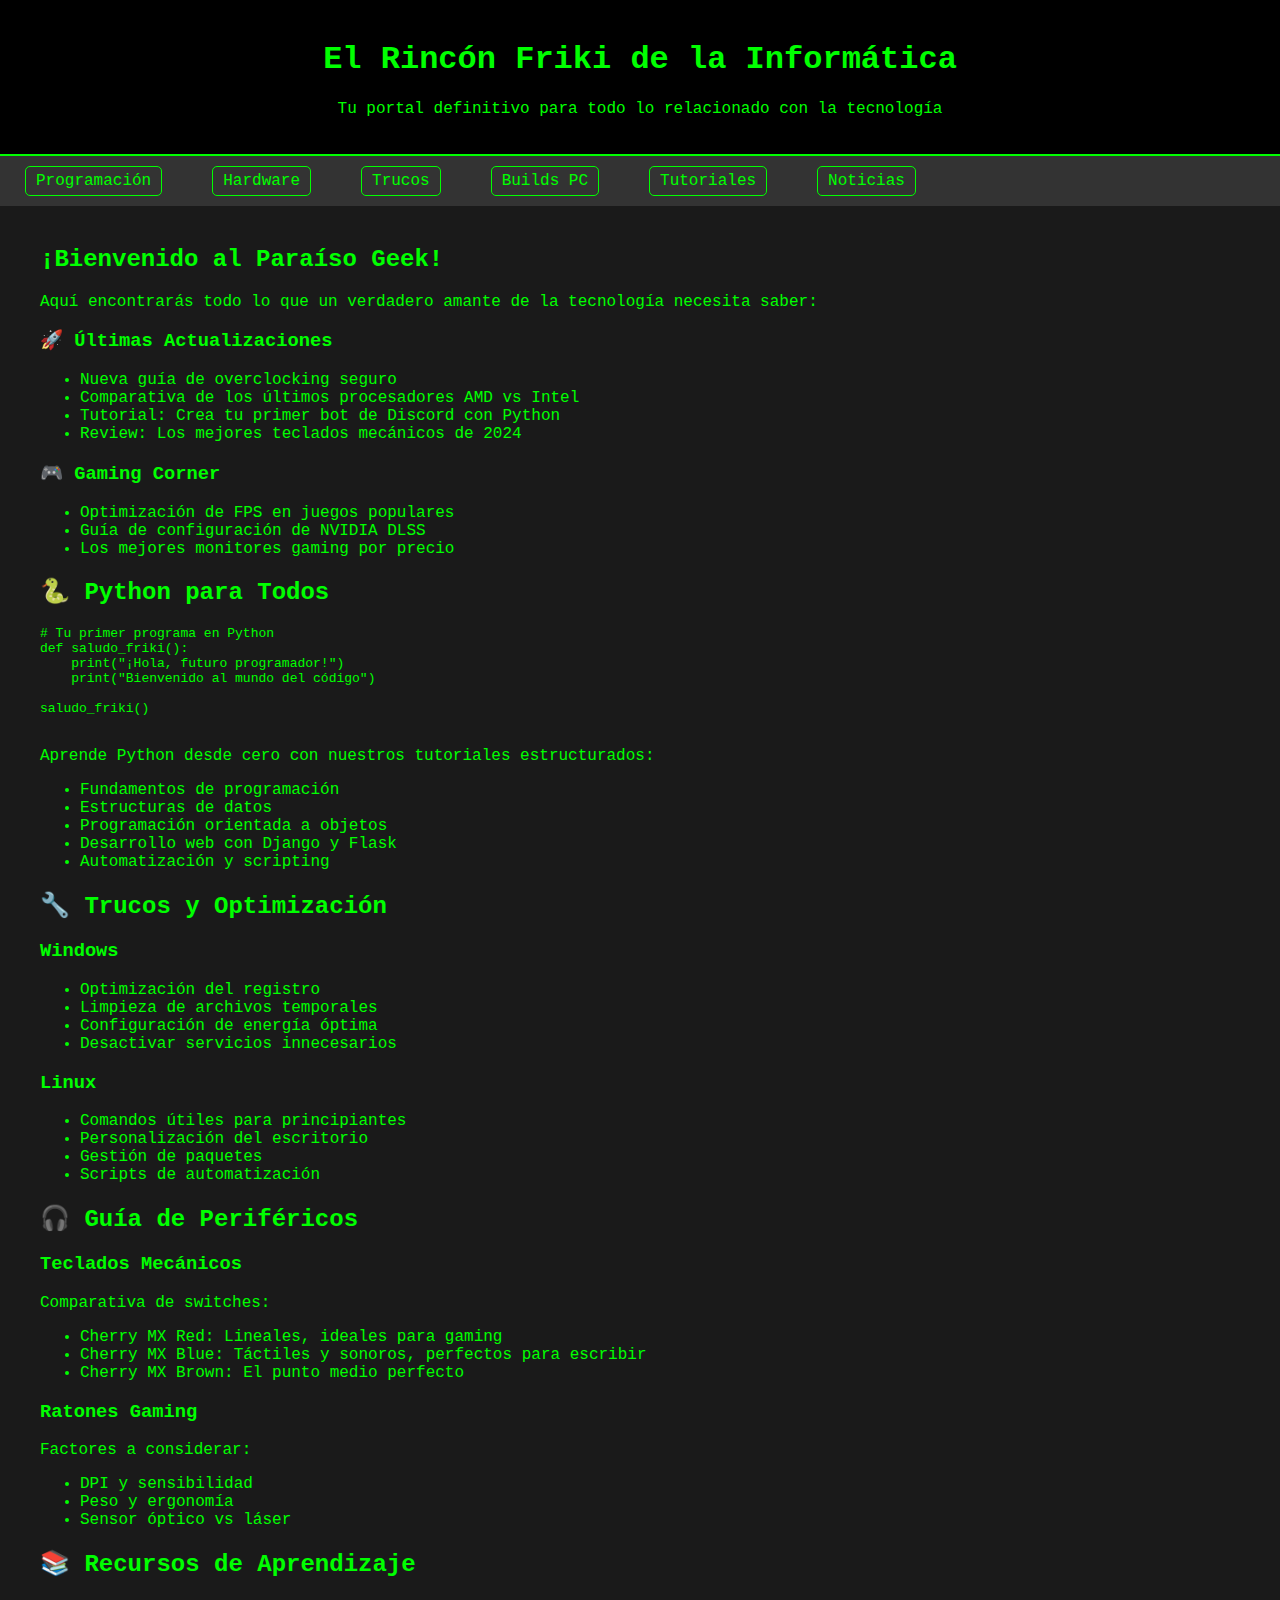
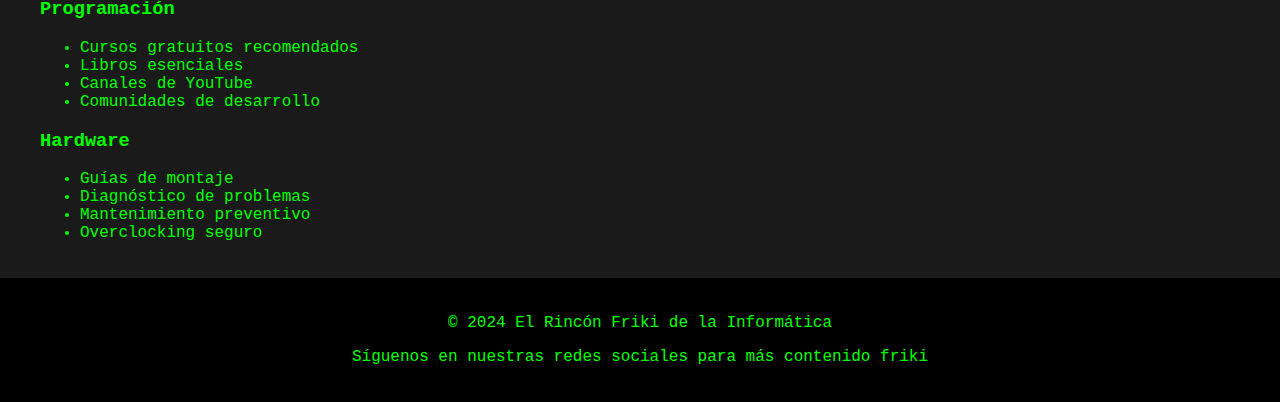
==== index.html @ 03c1c697 "index.html" ====
<!DOCTYPE html>
<html lang="es">
<head>
    <meta charset="UTF-8">
<meta name='viewport' content='user-scalable=no, width=device-width, initial-scale=1'>
    <link rel="stylesheet" href="style.css" type="text/css">
    <title>El Rincón Friki de la Informática</title>
</head>
<body>
    <div class="header">
        <h1>El Rincón Friki de la Informática</h1>
        <p>Tu portal definitivo para todo lo relacionado con la tecnología</p>
    </div>
      <nav class="nav">
        <button class="menu-icon" id="menu-icon">&#9776;</button> <!-- Icono de hamburguesa -->
        <div class="nav-links" id="nav-links">
          <a href="programacion.html">Programación</a>
        <a href="#hardware">Hardware</a>
        <a href="#trucos">Trucos</a>
        <a href="PCBuilds.html">Builds PC</a>
        <a href="#tutoriales">Tutoriales</a>
        <a href="#noticias">Noticias</a>
        </div>
    </nav>
    <div class="content">
        <div class="card">
            <h2>¡Bienvenido al Paraíso Geek!</h2>
            <p>Aquí encontrarás todo lo que un verdadero amante de la tecnología necesita saber:</p>
            <div class="grid-container">
                <div>
                    <h3>🚀 Últimas Actualizaciones</h3>
                    <ul>
                        <li>Nueva guía de overclocking seguro</li>
                        <li>Comparativa de los últimos procesadores AMD vs Intel</li>
                        <li>Tutorial: Crea tu primer bot de Discord con Python</li>
                        <li>Review: Los mejores teclados mecánicos de 2024</li>
                    </ul>
                </div>
                <div>
                    <h3>🎮 Gaming Corner</h3>
                    <ul>
                        <li>Optimización de FPS en juegos populares</li>
                        <li>Guía de configuración de NVIDIA DLSS</li>
                        <li>Los mejores monitores gaming por precio</li>
                    </ul>
                </div>
            </div>
        </div>

        <div class="card">
            <h2>🐍 Python para Todos</h2>
            <div class="code-block">
                <pre>
# Tu primer programa en Python
def saludo_friki():
    print("¡Hola, futuro programador!")
    print("Bienvenido al mundo del código")

saludo_friki()
                </pre>
            </div>
            <p>Aprende Python desde cero con nuestros tutoriales estructurados:</p>
            <ul>
                <li>Fundamentos de programación</li>
                <li>Estructuras de datos</li>
                <li>Programación orientada a objetos</li>
                <li>Desarrollo web con Django y Flask</li>
                <li>Automatización y scripting</li>
            </ul>
        </div>

        <div class="card">
            <h2>🔧 Trucos y Optimización</h2>
            <div class="grid-container">
                <div>
                    <h3>Windows</h3>
                    <ul>
                        <li>Optimización del registro</li>
                        <li>Limpieza de archivos temporales</li>
                        <li>Configuración de energía óptima</li>
                        <li>Desactivar servicios innecesarios</li>
                    </ul>
                </div>
                <div>
                    <h3>Linux</h3>
                    <ul>
                        <li>Comandos útiles para principiantes</li>
                        <li>Personalización del escritorio</li>
                        <li>Gestión de paquetes</li>
                        <li>Scripts de automatización</li>
                    </ul>
                </div>
            </div>
        </div>

        <div class="card">
            <h2>🎧 Guía de Periféricos</h2>
            <h3>Teclados Mecánicos</h3>
            <p>Comparativa de switches:</p>
            <ul>
                <li>Cherry MX Red: Lineales, ideales para gaming</li>
                <li>Cherry MX Blue: Táctiles y sonoros, perfectos para escribir</li>
                <li>Cherry MX Brown: El punto medio perfecto</li>
            </ul>
            <h3>Ratones Gaming</h3>
            <p>Factores a considerar:</p>
            <ul>
                <li>DPI y sensibilidad</li>
                <li>Peso y ergonomía</li>
                <li>Sensor óptico vs láser</li>
            </ul>
        </div>

        <div class="card">
            <h2>📚 Recursos de Aprendizaje</h2>
            <div class="grid-container">
                <div>
                    <h3>Programación</h3>
                    <ul>
                        <li>Cursos gratuitos recomendados</li>
                        <li>Libros esenciales</li>
                        <li>Canales de YouTube</li>
                        <li>Comunidades de desarrollo</li>
                    </ul>
                </div>
                <div>
                    <h3>Hardware</h3>
                    <ul>
                        <li>Guías de montaje</li>
                        <li>Diagnóstico de problemas</li>
                        <li>Mantenimiento preventivo</li>
                        <li>Overclocking seguro</li>
                    </ul>
                </div>
            </div>
        </div>
    </div>

    <footer style="text-align: center; padding: 20px; background-color: #000;">
        <p>© 2024 El Rincón Friki de la Informática</p>
        <p>Síguenos en nuestras redes sociales para más contenido friki</p>
    </footer>
     <script src="scripts.js"></script> 
</body>
</html>
---- style.css ----
/* General */
body {
    background-color: #1a1a1a;
    color: #00ff00;
    font-family: 'Courier New', monospace;
    margin: 0;
    padding: 0;
}

.header {
    background-color: #000;
    padding: 20px;
    text-align: center;
    border-bottom: 2px solid #00ff00;
}

.nav {
    background-color: #333;
    padding: 10px;
    text-align: center;
    position: sticky;
    top: 0;
    z-index: 100;
    display: flex;
    justify-content: space-between;
    align-items: center;
}

.nav .menu-toggle {
    display: none; /* Ocultar el checkbox */
}

.nav .menu-icon {
    font-size: 30px;
    color: #00ff00;
    background: none;
    border: none;
    cursor: pointer;
    display: none; /* Ocultar el icono en pantallas grandes */
}

.nav-links {
    display: flex;
    gap: 20px;
}

.nav a {
    color: #00ff00;
    text-decoration: none;
    margin: 0 15px;
    padding: 5px 10px;
    border: 1px solid #00ff00;
    border-radius: 5px;
    display: inline-block;
}

.nav a:hover {
    background-color: #00ff00;
    color: #000;
}

.content {
    padding: 20px;
    max-width: 1200px;
    margin: 0 auto;
}

/* Media Queries para Responsividad */

/* Para pantallas más pequeñas (menores a 768px) */
@media (max-width: 768px) {
    .menu-icon {
        display: block; /* Mostrar el icono de hamburguesa en pantallas pequeñas */
    }

    .nav-links {
        display: none; /* Ocultar los enlaces por defecto */
        flex-direction: column; /* Apilar los enlaces verticalmente */
        width: 100%;
        text-align: left; /* Alinear los enlaces a la izquierda */
        background-color: #333;
        position: absolute;
        top: 60px; /* Colocar debajo del botón */
        left: 0;
        padding: 10px 0;
    }

    .nav .menu-toggle:checked + .menu-icon + .nav-links {
        display: flex; /* Mostrar los enlaces cuando el checkbox está marcado */
    }

    .nav a {
        margin: 10px 0; /* Añadir espacio entre los enlaces */
        width: 100%; /* Hacer que los enlaces ocupen todo el ancho */
        text-align:center;
    }
}
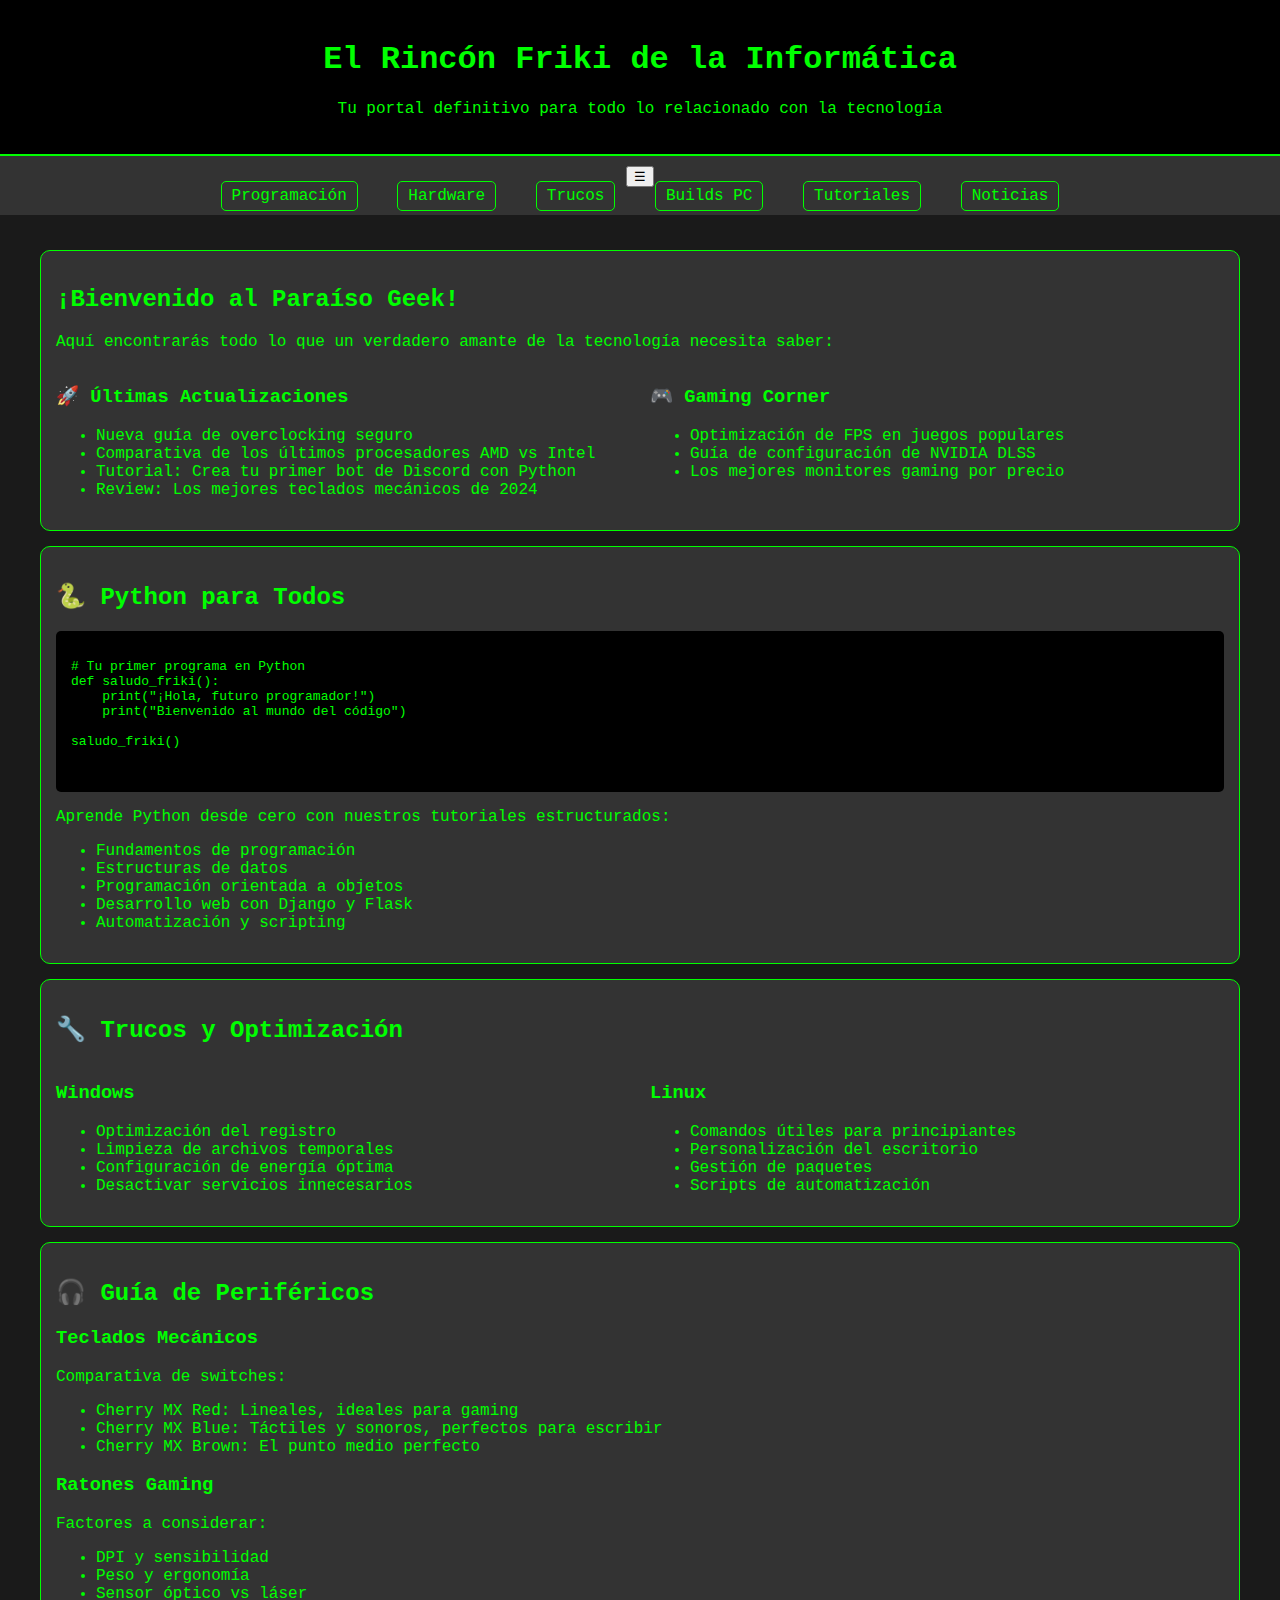
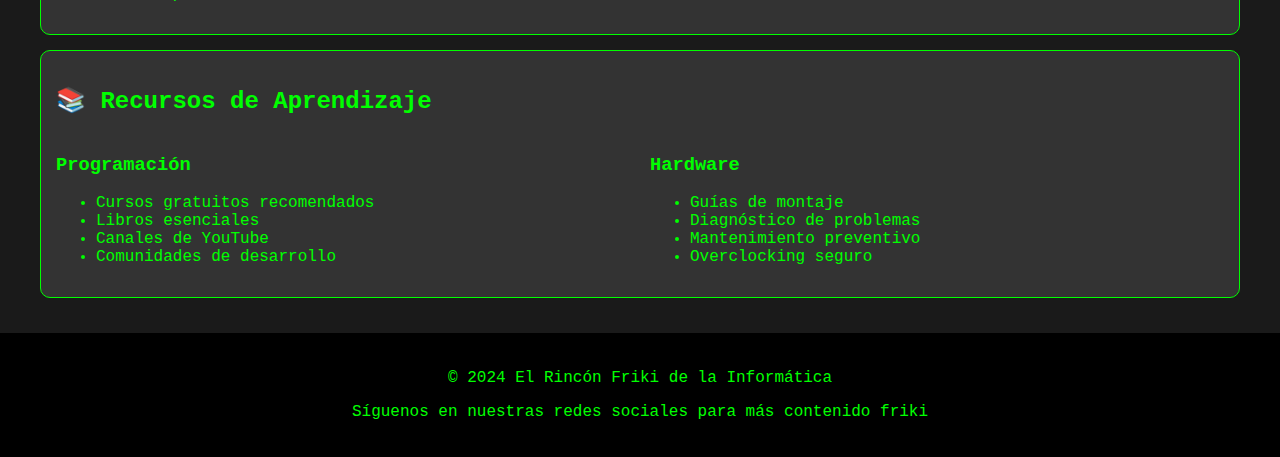
==== commit c90def58: "index.html" ====
--- a/index.html
+++ b/index.html
@@ -14,12 +14,12 @@
       <nav class="nav">
         <button class="menu-icon" id="menu-icon">&#9776;</button> <!-- Icono de hamburguesa -->
         <div class="nav-links" id="nav-links">
-          <a href="programacion.html">Programación</a>
-        <a href="#hardware">Hardware</a>
-        <a href="#trucos">Trucos</a>
-        <a href="PCBuilds.html">Builds PC</a>
-        <a href="#tutoriales">Tutoriales</a>
-        <a href="#noticias">Noticias</a>
+            <a href="programacion.html">Programación</a>
+            <a href="#hardware">Hardware</a>
+            <a href="#trucos">Trucos</a>
+            <a href="PCBuilds.html">Builds PC</a>
+            <a href="#tutoriales">Tutoriales</a>
+            <a href="#noticias">Noticias</a>
         </div>
     </nav>
     <div class="content">
--- a/style.css
+++ b/style.css
@@ -1,97 +1,71 @@
-/* General */
 body {
-    background-color: #1a1a1a;
-    color: #00ff00;
-    font-family: 'Courier New', monospace;
-    margin: 0;
-    padding: 0;
-}
+            background-color: #1a1a1a;
+            color: #00ff00;
+            font-family: 'Courier New', monospace;
+            margin: 0;
+            padding: 0;
+        }
+        
+        .header {
+            background-color: #000;
+            padding: 20px;
+            text-align: center;
+            border-bottom: 2px solid #00ff00;
+        }
+        
+        .nav {
+            background-color: #333;
+            padding: 10px;
+            text-align: center;
+            position: sticky;
+            top: 0;
+            z-index: 100;
+        }
+        
+        .nav a {
+            color: #00ff00;
+            text-decoration: none;
+            margin: 0 15px;
+            padding: 5px 10px;
+            border: 1px solid #00ff00;
+            border-radius: 5px;
+        }
+        
+        .nav a:hover {
+            background-color: #00ff00;
+            color: #000;
+        }
+        
+        .content {
+            padding: 20px;
+            max-width: 1200px;
+            margin: 0 auto;
+        }
+        
+        .card {
+            background-color: #333;
+            border: 1px solid #00ff00;
+            border-radius: 10px;
+            padding: 15px;
+            margin: 15px 0;
+        }
 
-.header {
-    background-color: #000;
-    padding: 20px;
-    text-align: center;
-    border-bottom: 2px solid #00ff00;
-}
+        .grid-container {
+            display: grid;
+            grid-template-columns: repeat(2, 1fr);
+            gap: 20px;
+        }
 
-.nav {
-    background-color: #333;
-    padding: 10px;
-    text-align: center;
-    position: sticky;
-    top: 0;
-    z-index: 100;
-    display: flex;
-    justify-content: space-between;
-    align-items: center;
-}
+        .code-block {
+            background-color: #000;
+            padding: 15px;
+            border-radius: 5px;
+            overflow-x: auto;
+        }
 
-.nav .menu-toggle {
-    display: none; /* Ocultar el checkbox */
-}
-
-.nav .menu-icon {
-    font-size: 30px;
-    color: #00ff00;
-    background: none;
-    border: none;
-    cursor: pointer;
-    display: none; /* Ocultar el icono en pantallas grandes */
-}
-
-.nav-links {
-    display: flex;
-    gap: 20px;
-}
-
-.nav a {
-    color: #00ff00;
-    text-decoration: none;
-    margin: 0 15px;
-    padding: 5px 10px;
-    border: 1px solid #00ff00;
-    border-radius: 5px;
-    display: inline-block;
-}
-
-.nav a:hover {
-    background-color: #00ff00;
-    color: #000;
-}
-
-.content {
-    padding: 20px;
-    max-width: 1200px;
-    margin: 0 auto;
-}
-
-/* Media Queries para Responsividad */
-
-/* Para pantallas más pequeñas (menores a 768px) */
-@media (max-width: 768px) {
-    .menu-icon {
-        display: block; /* Mostrar el icono de hamburguesa en pantallas pequeñas */
-    }
-
-    .nav-links {
-        display: none; /* Ocultar los enlaces por defecto */
-        flex-direction: column; /* Apilar los enlaces verticalmente */
-        width: 100%;
-        text-align: left; /* Alinear los enlaces a la izquierda */
-        background-color: #333;
-        position: absolute;
-        top: 60px; /* Colocar debajo del botón */
-        left: 0;
-        padding: 10px 0;
-    }
-
-    .nav .menu-toggle:checked + .menu-icon + .nav-links {
-        display: flex; /* Mostrar los enlaces cuando el checkbox está marcado */
-    }
-
-    .nav a {
-        margin: 10px 0; /* Añadir espacio entre los enlaces */
-        width: 100%; /* Hacer que los enlaces ocupen todo el ancho */
-        text-align:center;
-    }
-}
+        .featured-image {
+            max-width: 100%;
+            height: auto;
+            border: 2px solid #00ff00;
+            border-radius: 5px;
+        }
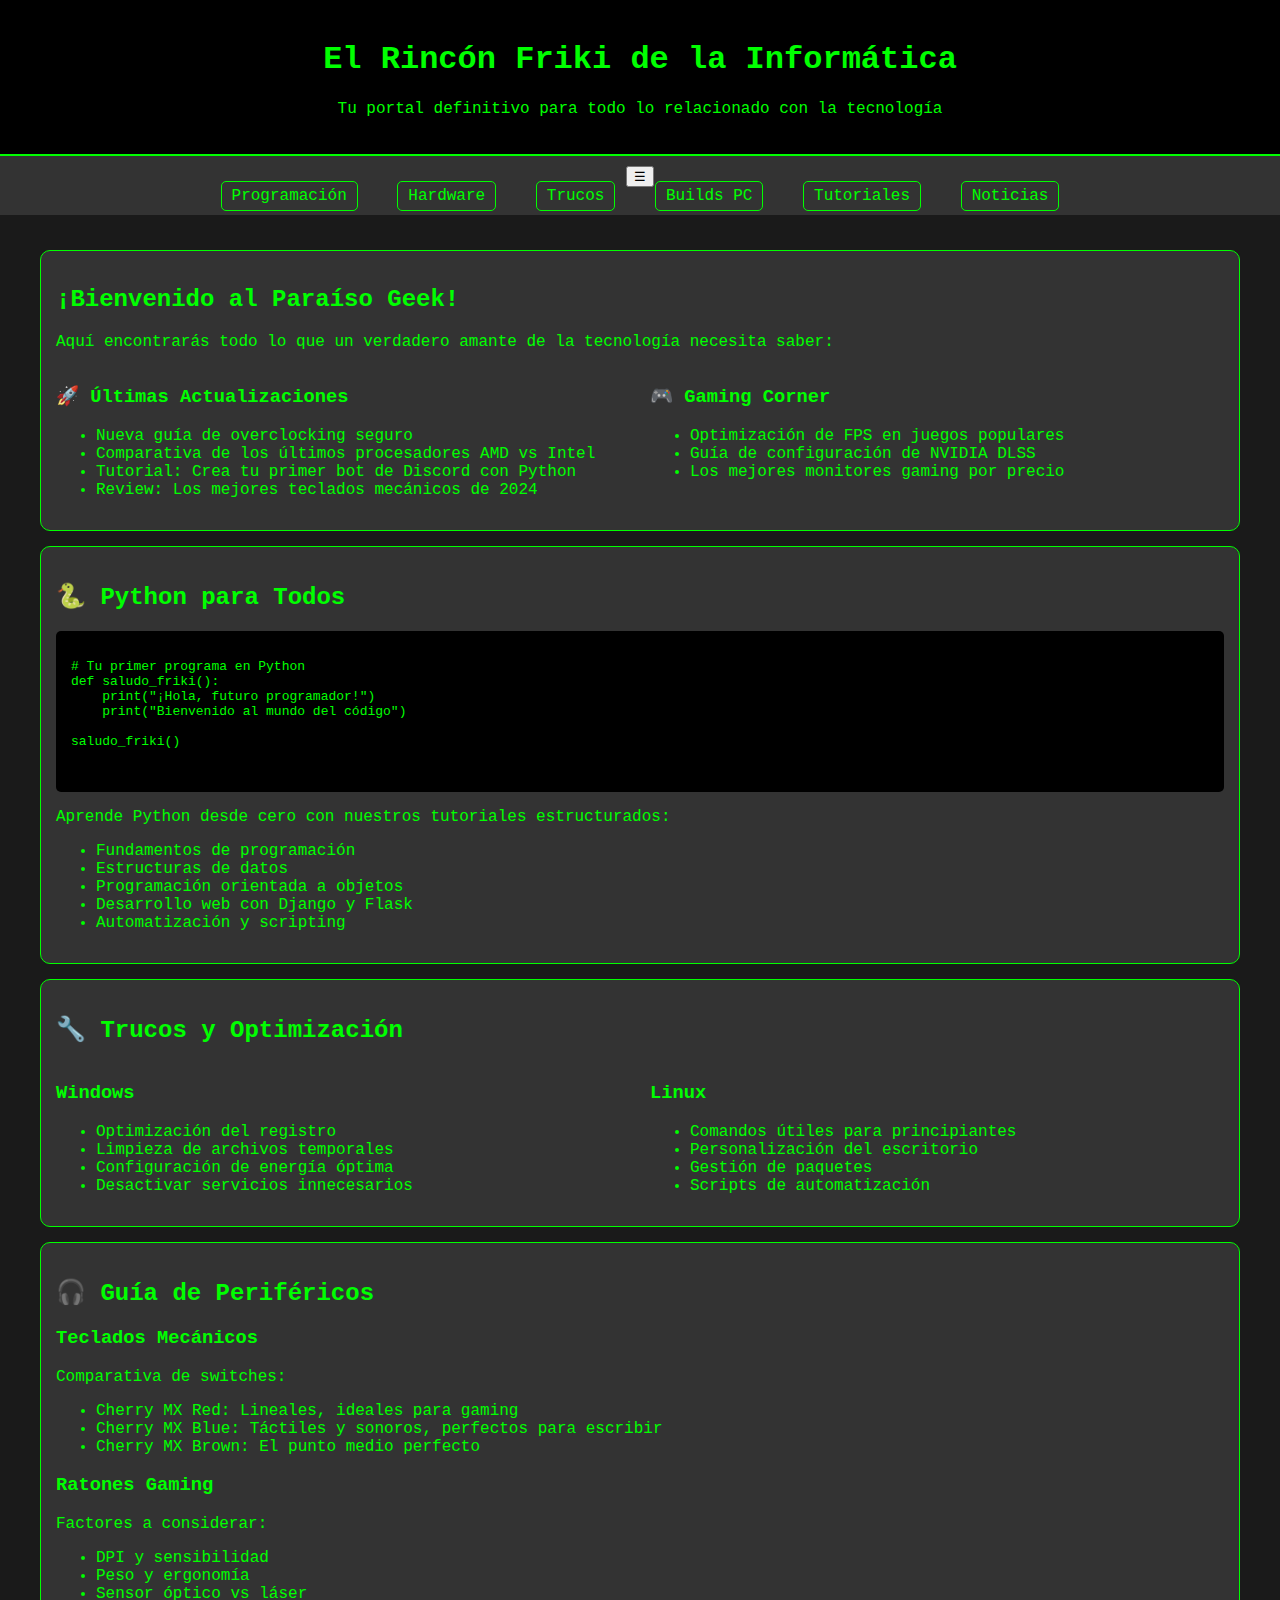
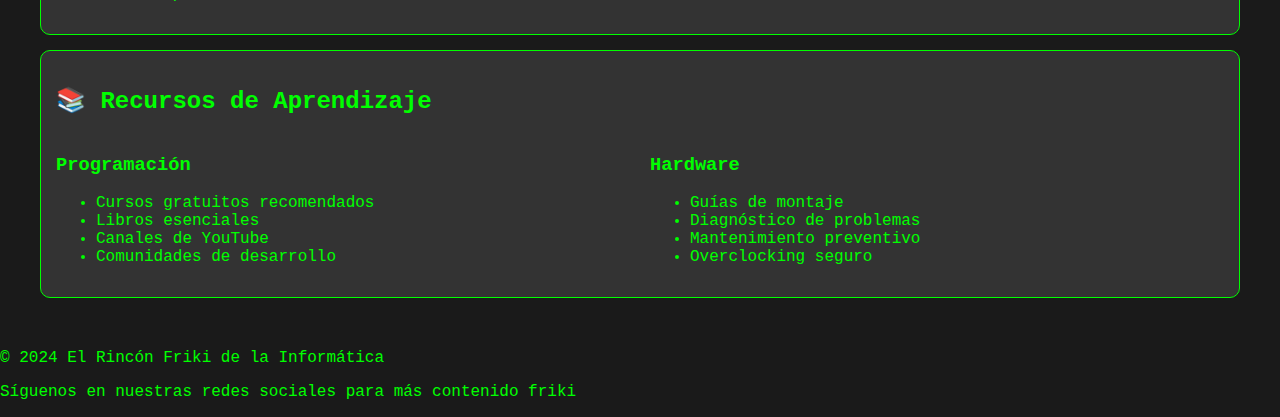
==== commit ce721c41: "index.html" ====
--- a/index.html
+++ b/index.html
@@ -2,17 +2,19 @@
 <html lang="es">
 <head>
     <meta charset="UTF-8">
-<meta name='viewport' content='user-scalable=no, width=device-width, initial-scale=1'>
+    <meta name="viewport" content="user-scalable=no, width=device-width, initial-scale=1">
+    <meta name="description" content="El Rincón Friki de la Informática: Tu portal para aprender sobre programación, hardware, trucos, y más.">
     <link rel="stylesheet" href="style.css" type="text/css">
     <title>El Rincón Friki de la Informática</title>
 </head>
 <body>
-    <div class="header">
+    <header class="header">
         <h1>El Rincón Friki de la Informática</h1>
         <p>Tu portal definitivo para todo lo relacionado con la tecnología</p>
-    </div>
-      <nav class="nav">
-        <button class="menu-icon" id="menu-icon">&#9776;</button> <!-- Icono de hamburguesa -->
+    </header>
+
+    <nav class="nav">
+        <button class="menu-icon" id="menu-icon">&#9776;</button>
         <div class="nav-links" id="nav-links">
             <a href="programacion.html">Programación</a>
             <a href="#hardware">Hardware</a>
@@ -22,12 +24,13 @@
             <a href="#noticias">Noticias</a>
         </div>
     </nav>
-    <div class="content">
-        <div class="card">
+
+    <main class="content">
+        <section class="card">
             <h2>¡Bienvenido al Paraíso Geek!</h2>
             <p>Aquí encontrarás todo lo que un verdadero amante de la tecnología necesita saber:</p>
             <div class="grid-container">
-                <div>
+                <section>
                     <h3>🚀 Últimas Actualizaciones</h3>
                     <ul>
                         <li>Nueva guía de overclocking seguro</li>
@@ -35,19 +38,19 @@
                         <li>Tutorial: Crea tu primer bot de Discord con Python</li>
                         <li>Review: Los mejores teclados mecánicos de 2024</li>
                     </ul>
-                </div>
-                <div>
+                </section>
+                <section>
                     <h3>🎮 Gaming Corner</h3>
                     <ul>
                         <li>Optimización de FPS en juegos populares</li>
                         <li>Guía de configuración de NVIDIA DLSS</li>
                         <li>Los mejores monitores gaming por precio</li>
                     </ul>
-                </div>
+                </section>
             </div>
-        </div>
+        </section>
 
-        <div class="card">
+        <section class="card">
             <h2>🐍 Python para Todos</h2>
             <div class="code-block">
                 <pre>
@@ -67,12 +70,12 @@
                 <li>Desarrollo web con Django y Flask</li>
                 <li>Automatización y scripting</li>
             </ul>
-        </div>
+        </section>
 
-        <div class="card">
+        <section class="card">
             <h2>🔧 Trucos y Optimización</h2>
             <div class="grid-container">
-                <div>
+                <section>
                     <h3>Windows</h3>
                     <ul>
                         <li>Optimización del registro</li>
@@ -80,8 +83,8 @@
                         <li>Configuración de energía óptima</li>
                         <li>Desactivar servicios innecesarios</li>
                     </ul>
-                </div>
-                <div>
+                </section>
+                <section>
                     <h3>Linux</h3>
                     <ul>
                         <li>Comandos útiles para principiantes</li>
@@ -89,11 +92,11 @@
                         <li>Gestión de paquetes</li>
                         <li>Scripts de automatización</li>
                     </ul>
-                </div>
+                </section>
             </div>
-        </div>
+        </section>
 
-        <div class="card">
+        <section class="card">
             <h2>🎧 Guía de Periféricos</h2>
             <h3>Teclados Mecánicos</h3>
             <p>Comparativa de switches:</p>
@@ -109,12 +112,12 @@
                 <li>Peso y ergonomía</li>
                 <li>Sensor óptico vs láser</li>
             </ul>
-        </div>
+        </section>
 
-        <div class="card">
+        <section class="card">
             <h2>📚 Recursos de Aprendizaje</h2>
             <div class="grid-container">
-                <div>
+                <section>
                     <h3>Programación</h3>
                     <ul>
                         <li>Cursos gratuitos recomendados</li>
@@ -122,8 +125,8 @@
                         <li>Canales de YouTube</li>
                         <li>Comunidades de desarrollo</li>
                     </ul>
-                </div>
-                <div>
+                </section>
+                <section>
                     <h3>Hardware</h3>
                     <ul>
                         <li>Guías de montaje</li>
@@ -131,15 +134,16 @@
                         <li>Mantenimiento preventivo</li>
                         <li>Overclocking seguro</li>
                     </ul>
-                </div>
+                </section>
             </div>
-        </div>
-    </div>
+        </section>
+    </main>
 
-    <footer style="text-align: center; padding: 20px; background-color: #000;">
+    <footer>
         <p>© 2024 El Rincón Friki de la Informática</p>
         <p>Síguenos en nuestras redes sociales para más contenido friki</p>
     </footer>
-     <script src="scripts.js"></script> 
+
+    <script src="scripts.js"></script> 
 </body>
 </html>
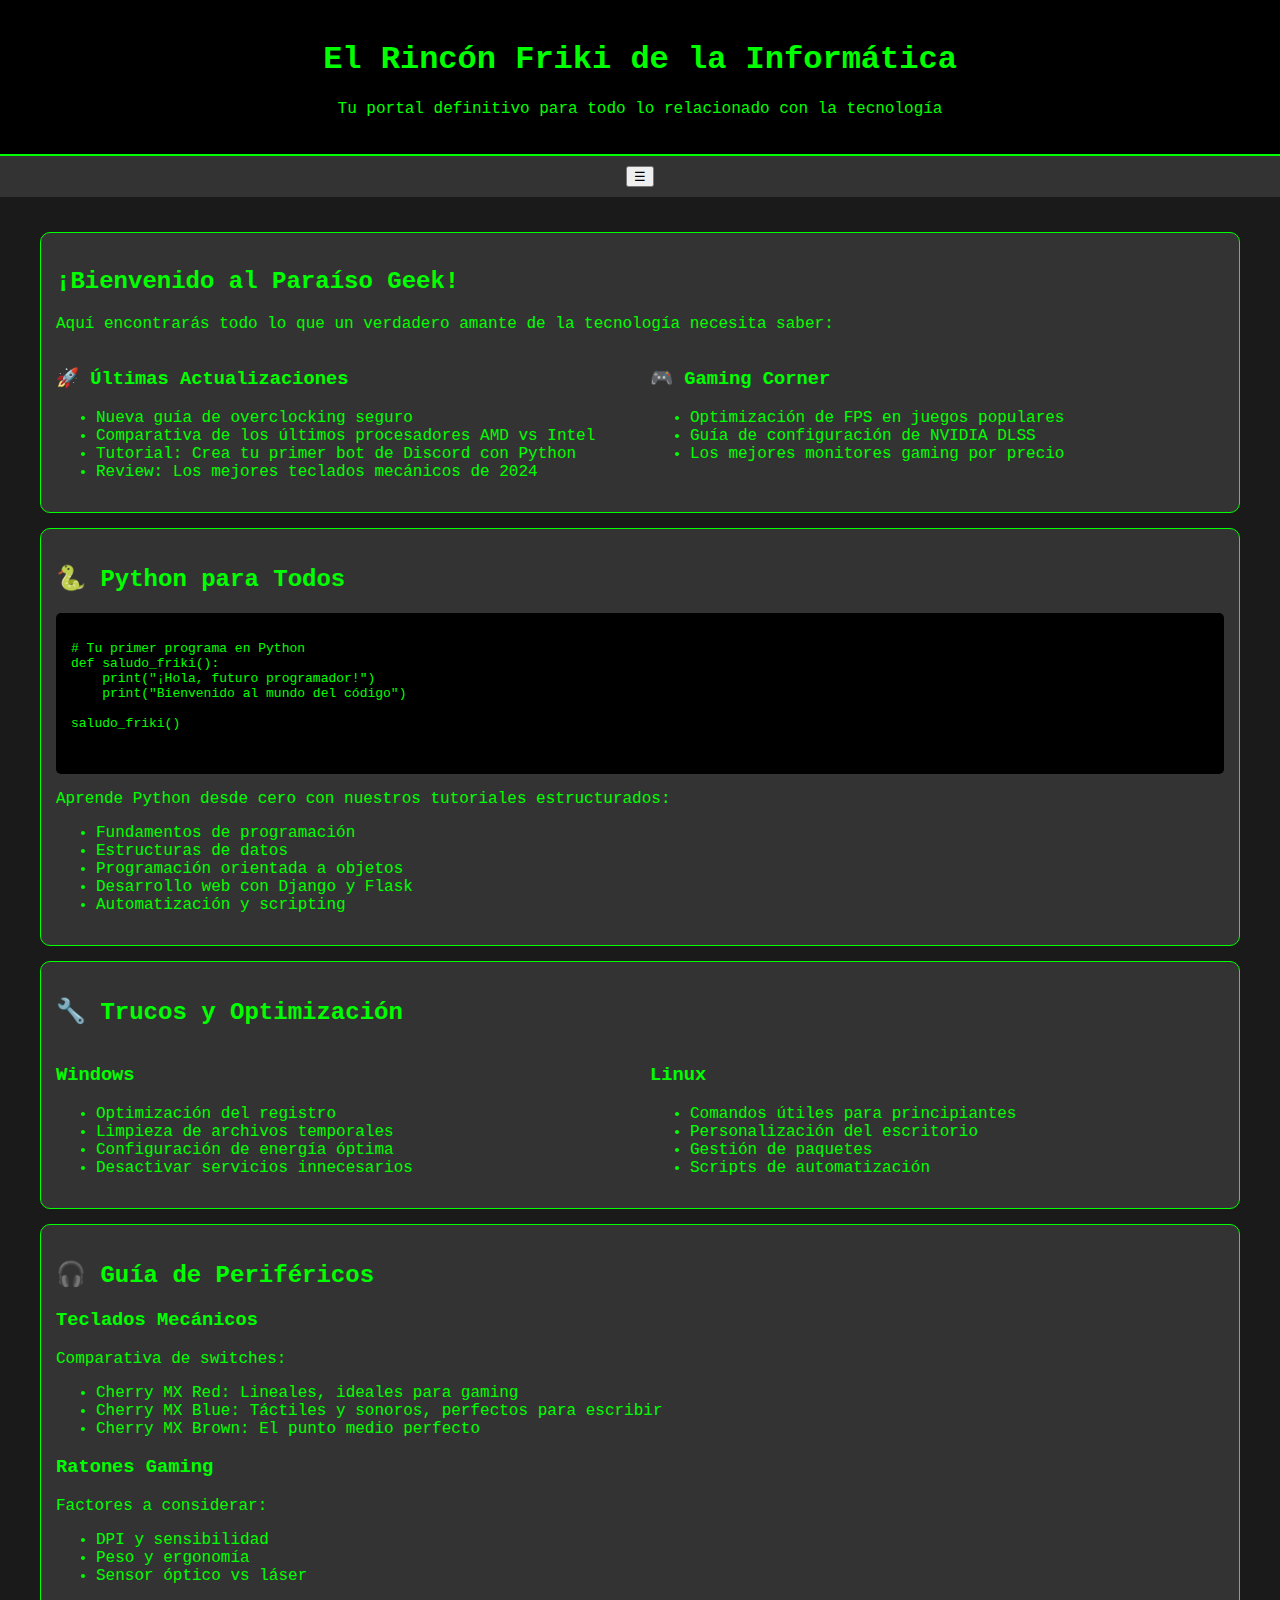
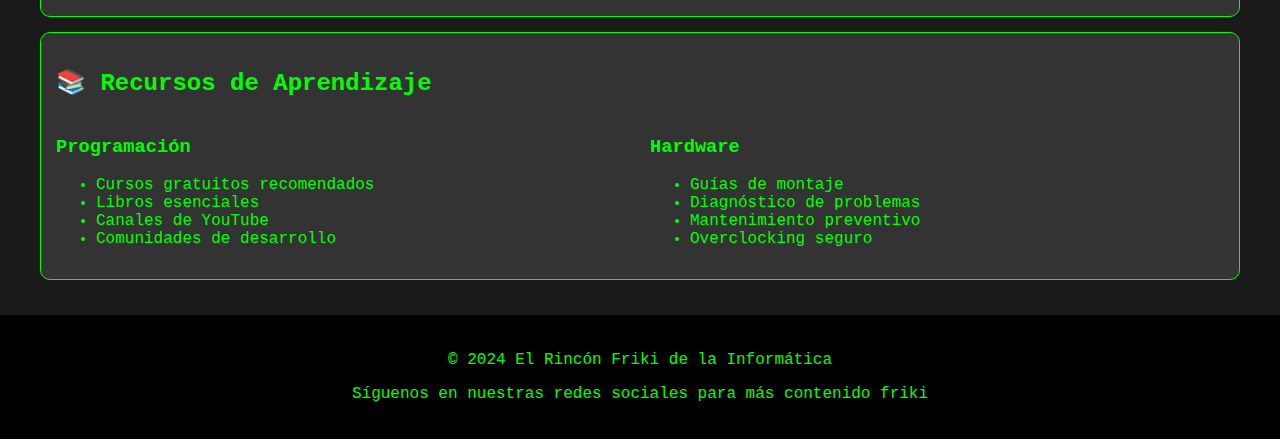
==== commit ed3effe8: "index.html" ====
--- a/index.html
+++ b/index.html
@@ -13,17 +13,18 @@
         <p>Tu portal definitivo para todo lo relacionado con la tecnología</p>
     </header>
 
-    <nav class="nav">
-        <button class="menu-icon" id="menu-icon">&#9776;</button>
-        <div class="nav-links" id="nav-links">
-            <a href="programacion.html">Programación</a>
-            <a href="#hardware">Hardware</a>
-            <a href="#trucos">Trucos</a>
-            <a href="PCBuilds.html">Builds PC</a>
-            <a href="#tutoriales">Tutoriales</a>
-            <a href="#noticias">Noticias</a>
-        </div>
-    </nav>
+   <nav class="nav">
+    <button class="menu-icon" id="menu-icon">&#9776;</button> <!-- Icono de hamburguesa -->
+    <div class="nav-links" id="nav-links">
+        <a href="programacion.html">Programación</a>
+        <a href="#hardware">Hardware</a>
+        <a href="#trucos">Trucos</a>
+        <a href="PCBuilds.html">Builds PC</a>
+        <a href="#tutoriales">Tutoriales</a>
+        <a href="#noticias">Noticias</a>
+    </div>
+</nav>
+
 
     <main class="content">
         <section class="card">
--- a/style.css
+++ b/style.css
@@ -1,71 +1,108 @@
 body {
-            background-color: #1a1a1a;
-            color: #00ff00;
-            font-family: 'Courier New', monospace;
-            margin: 0;
-            padding: 0;
-        }
-        
-        .header {
-            background-color: #000;
-            padding: 20px;
-            text-align: center;
-            border-bottom: 2px solid #00ff00;
-        }
-        
-        .nav {
-            background-color: #333;
-            padding: 10px;
-            text-align: center;
-            position: sticky;
-            top: 0;
-            z-index: 100;
-        }
-        
-        .nav a {
-            color: #00ff00;
-            text-decoration: none;
-            margin: 0 15px;
-            padding: 5px 10px;
-            border: 1px solid #00ff00;
-            border-radius: 5px;
-        }
-        
-        .nav a:hover {
-            background-color: #00ff00;
-            color: #000;
-        }
-        
-        .content {
-            padding: 20px;
-            max-width: 1200px;
-            margin: 0 auto;
-        }
-        
-        .card {
-            background-color: #333;
-            border: 1px solid #00ff00;
-            border-radius: 10px;
-            padding: 15px;
-            margin: 15px 0;
-        }
+    background-color: #1a1a1a;
+    color: #00ff00;
+    font-family: 'Courier New', monospace;
+    margin: 0;
+    padding: 0;
+}
 
-        .grid-container {
-            display: grid;
-            grid-template-columns: repeat(2, 1fr);
-            gap: 20px;
-        }
+.header {
+    background-color: #000;
+    padding: 20px;
+    text-align: center;
+    border-bottom: 2px solid #00ff00;
+}
 
-        .code-block {
-            background-color: #000;
-            padding: 15px;
-            border-radius: 5px;
-            overflow-x: auto;
-        }
+.nav {
+    background-color: #333;
+    padding: 10px;
+    text-align: center;
+    position: sticky;
+    top: 0;
+    z-index: 100;
+}
 
-        .featured-image {
-            max-width: 100%;
-            height: auto;
-            border: 2px solid #00ff00;
-            border-radius: 5px;
-        }
+.nav a {
+    color: #00ff00;
+    text-decoration: none;
+    margin: 0 15px;
+    padding: 5px 10px;
+    border: 1px solid #00ff00;
+    border-radius: 5px;
+}
+
+.nav a:hover {
+    background-color: #00ff00;
+    color: #000;
+}
+
+.content {
+    padding: 20px;
+    max-width: 1200px;
+    margin: 0 auto;
+}
+
+.card {
+    background-color: #333;
+    border: 1px solid #00ff00;
+    border-radius: 10px;
+    padding: 15px;
+    margin: 15px 0;
+}
+
+.grid-container {
+    display: grid;
+    grid-template-columns: repeat(2, 1fr);
+    gap: 20px;
+}
+
+@media (max-width: 768px) {
+    .grid-container {
+        grid-template-columns: 1fr;
+    }
+}
+
+.code-block {
+    background-color: #000;
+    padding: 15px;
+    border-radius: 5px;
+    overflow-x: auto;
+}
+
+.featured-image {
+    max-width: 100%;
+    height: auto;
+    border: 2px solid #00ff00;
+    border-radius: 5px;
+}
+
+footer {
+    text-align: center;
+    padding: 20px;
+    background-color: #000;
+}
+
+footer p {
+    color: #00ff00;
+}
+
+/* Mobile menu script toggle */
+/* Ensure the nav-links are hidden by default on small screens */
+.nav-links {
+    display: none;
+    flex-direction: column; /* Stack the menu items vertically */
+    align-items: center;
+    width: 100%;
+}
+
+.nav-links a {
+    padding: 10px;
+    width: 100%; /* Ensure the links stretch across the width */
+    text-align: center;
+}
+
+/* Show the menu when it's toggled */
+.nav-links.show {
+    display: flex;
+}
+
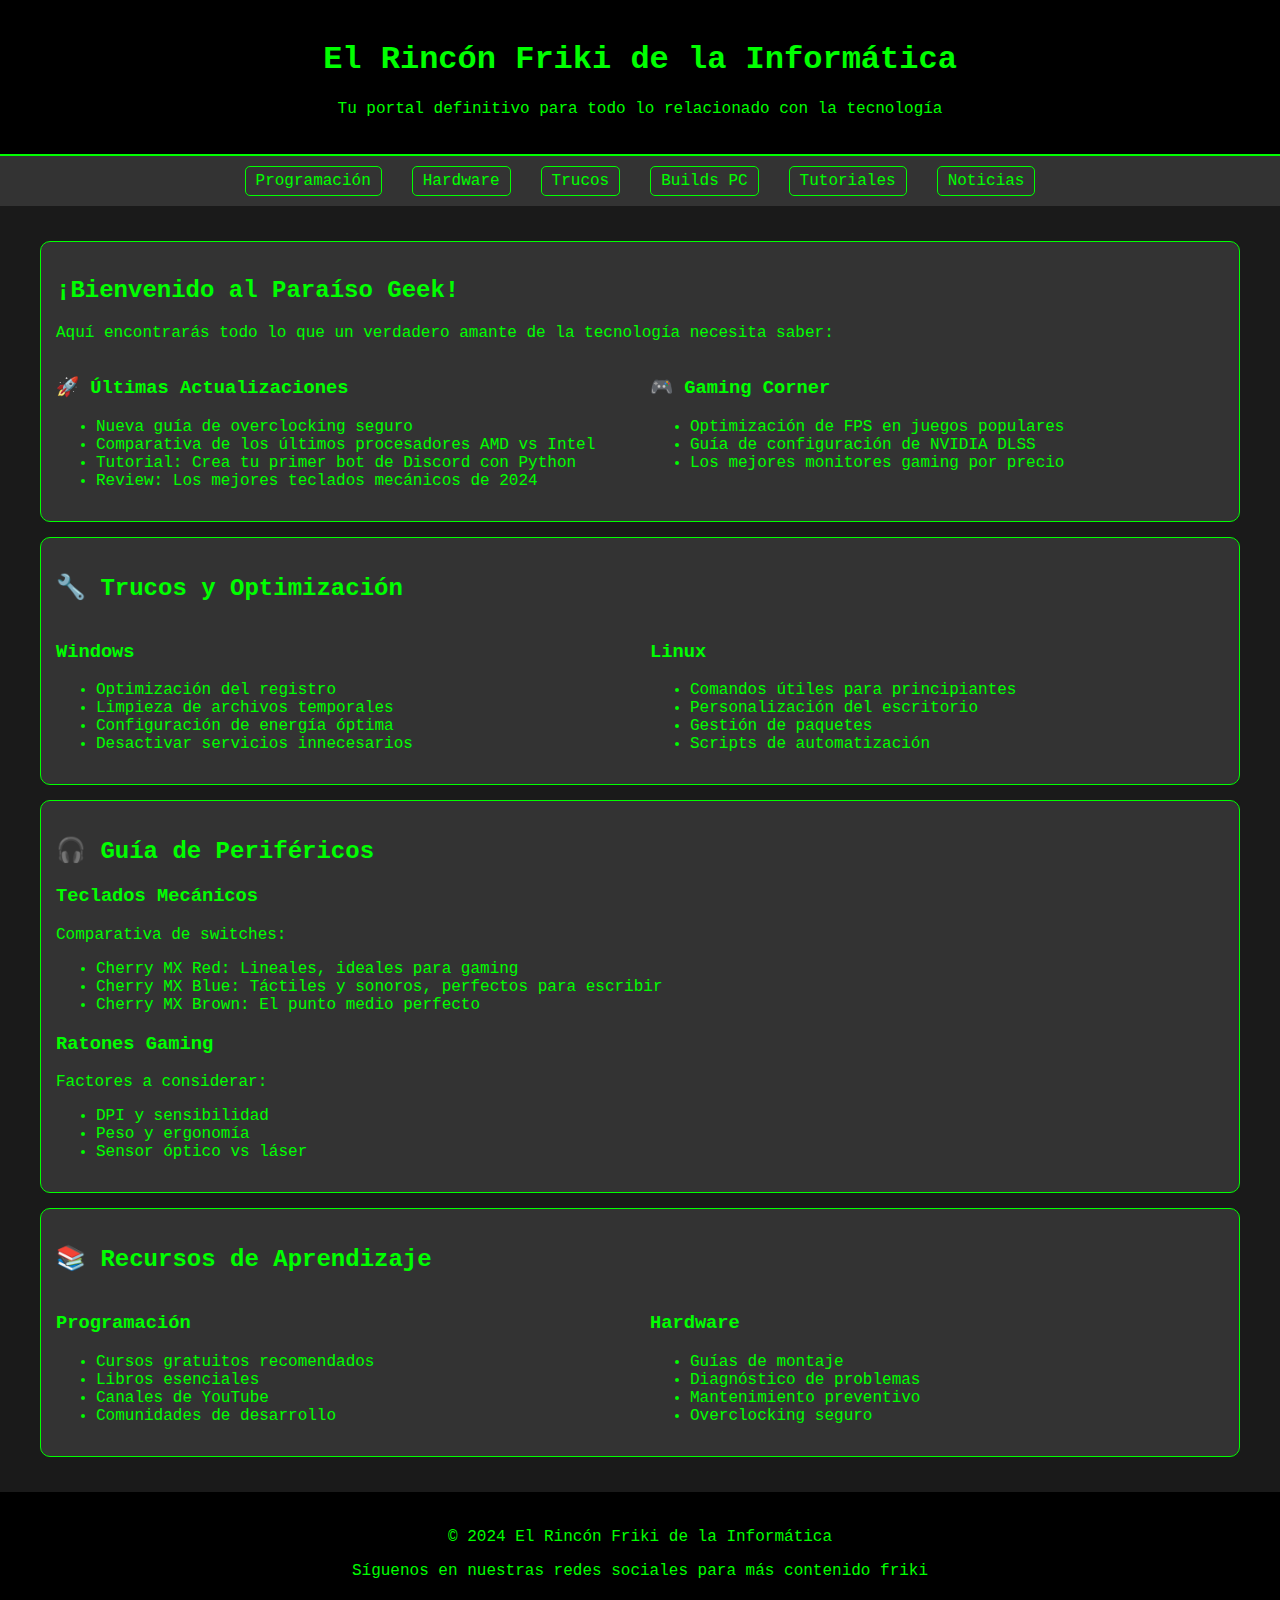
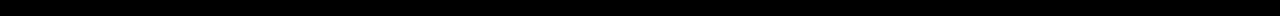
==== commit 27b850aa: "index.html" ====
--- a/index.html
+++ b/index.html
@@ -50,29 +50,6 @@
                 </section>
             </div>
         </section>
-
-        <section class="card">
-            <h2>🐍 Python para Todos</h2>
-            <div class="code-block">
-                <pre>
-# Tu primer programa en Python
-def saludo_friki():
-    print("¡Hola, futuro programador!")
-    print("Bienvenido al mundo del código")
-
-saludo_friki()
-                </pre>
-            </div>
-            <p>Aprende Python desde cero con nuestros tutoriales estructurados:</p>
-            <ul>
-                <li>Fundamentos de programación</li>
-                <li>Estructuras de datos</li>
-                <li>Programación orientada a objetos</li>
-                <li>Desarrollo web con Django y Flask</li>
-                <li>Automatización y scripting</li>
-            </ul>
-        </section>
-
         <section class="card">
             <h2>🔧 Trucos y Optimización</h2>
             <div class="grid-container">
--- a/style.css
+++ b/style.css
@@ -34,6 +34,69 @@
 .nav a:hover {
     background-color: #00ff00;
     color: #000;
+}
+
+/* Mobile menu styles */
+.menu-icon {
+    font-size: 30px;
+    color: #00ff00;
+    background: none;
+    border: none;
+    cursor: pointer;
+    display: none; /* Hidden by default on larger screens */
+}
+
+.nav-links {
+    display: flex;
+    justify-content: center;
+    align-items: center;
+    flex-direction: row; /* Horizontal layout by default on large screens */
+}
+
+/* Hide nav-links by default on mobile */
+.nav-links {
+    display: none;
+    flex-direction: column; /* Stack the links vertically on mobile */
+    align-items: center;
+    width: 100%;
+}
+
+/* Show nav-links when the menu icon is clicked */
+.nav-links.show {
+    display: flex;
+}
+
+/* On larger screens (desktop), always display the menu links as a horizontal list */
+@media (min-width: 769px) {
+    .nav-links {
+        display: flex; /* Ensure the menu is displayed on larger screens */
+        flex-direction: row; /* Horizontal layout */
+    }
+}
+
+/* On mobile devices (smaller than 768px), show the hamburger icon */
+@media (max-width: 768px) {
+    .menu-icon {
+        display: block; /* Show the hamburger icon on small screens */
+    }
+
+    .nav-links {
+        display: none; /* Hide menu links by default */
+        flex-direction: column; /* Stack links vertically */
+        align-items: center;
+        width: 100%;
+    }
+
+    .nav-links a {
+        padding: 10px;
+        width: 100%; /* Make the links take up the full width */
+        text-align: center;
+    }
+
+    /* Show the menu when it's active */
+    .nav-links.show {
+        display: flex;
+    }
 }
 
 .content {
@@ -85,24 +148,3 @@
 footer p {
     color: #00ff00;
 }
-
-/* Mobile menu script toggle */
-/* Ensure the nav-links are hidden by default on small screens */
-.nav-links {
-    display: none;
-    flex-direction: column; /* Stack the menu items vertically */
-    align-items: center;
-    width: 100%;
-}
-
-.nav-links a {
-    padding: 10px;
-    width: 100%; /* Ensure the links stretch across the width */
-    text-align: center;
-}
-
-/* Show the menu when it's toggled */
-.nav-links.show {
-    display: flex;
-}
-
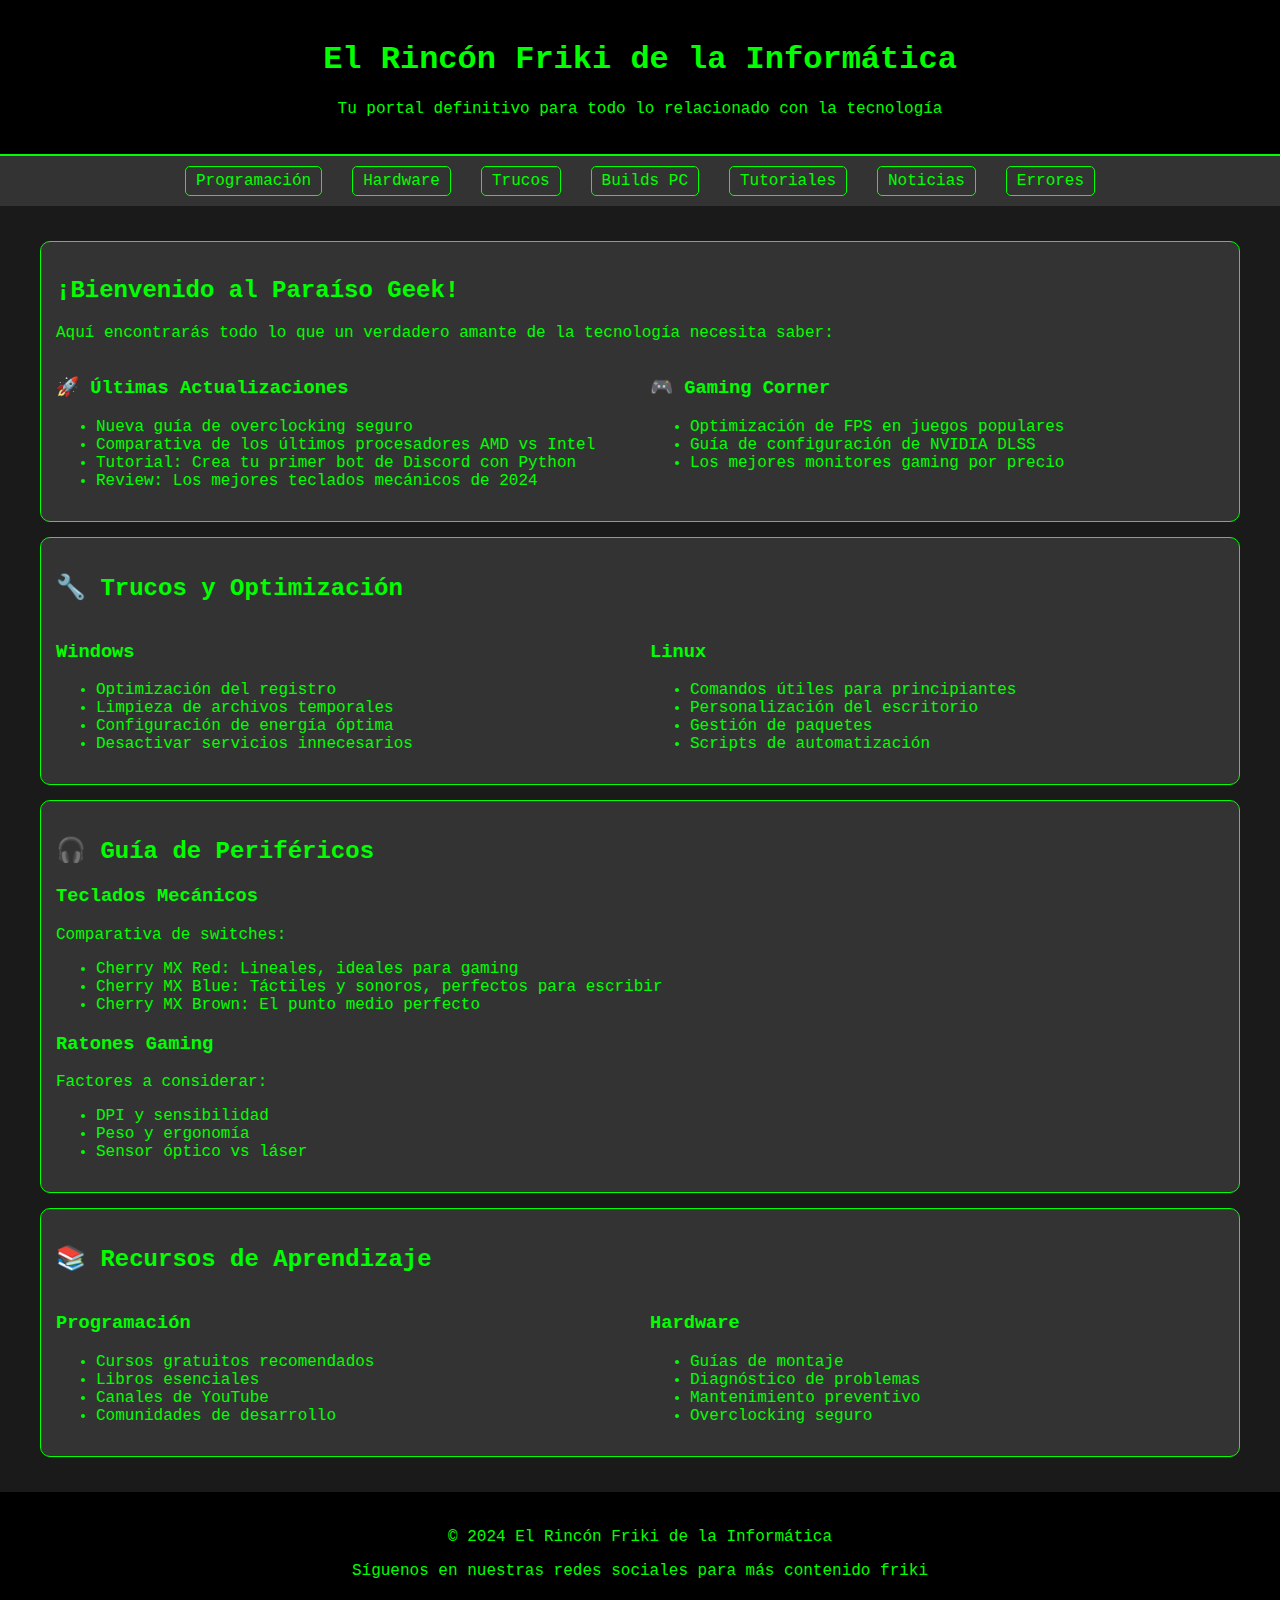
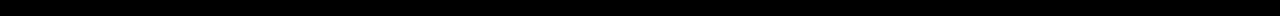
==== commit a6ce1878: "Update index.html" ====
--- a/index.html
+++ b/index.html
@@ -22,6 +22,7 @@
         <a href="PCBuilds.html">Builds PC</a>
         <a href="#tutoriales">Tutoriales</a>
         <a href="#noticias">Noticias</a>
+        <a href="#Errores">Errores</a>
     </div>
 </nav>
 
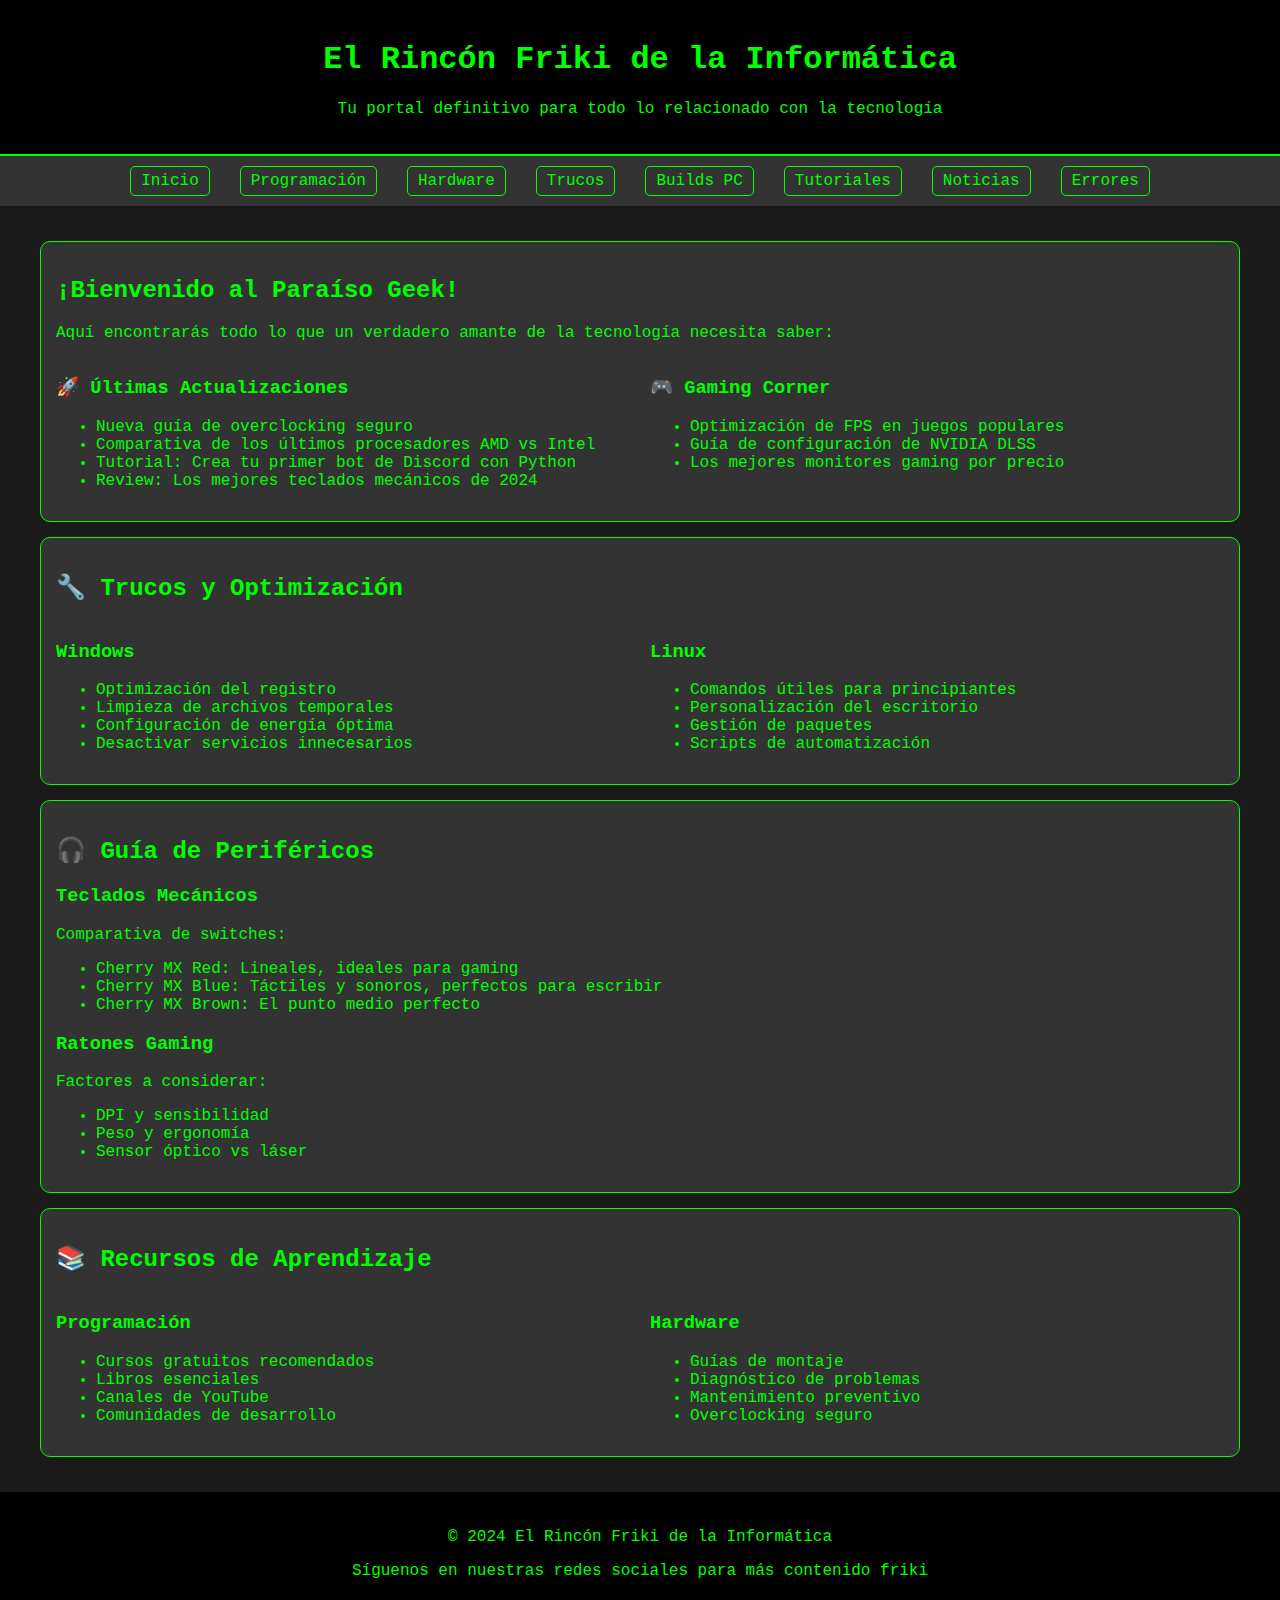
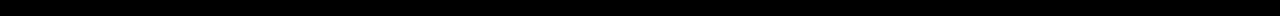
==== commit 6401befe: "Update index.html" ====
--- a/index.html
+++ b/index.html
@@ -16,13 +16,14 @@
    <nav class="nav">
     <button class="menu-icon" id="menu-icon">&#9776;</button> <!-- Icono de hamburguesa -->
     <div class="nav-links" id="nav-links">
+          <a href="informatica.html">Inicio</a>
         <a href="programacion.html">Programación</a>
         <a href="#hardware">Hardware</a>
         <a href="#trucos">Trucos</a>
         <a href="PCBuilds.html">Builds PC</a>
         <a href="#tutoriales">Tutoriales</a>
         <a href="#noticias">Noticias</a>
-        <a href="#Errores">Errores</a>
+        <a href="Errores.html">Errores</a>
     </div>
 </nav>
 
--- a/style.css
+++ b/style.css
@@ -148,3 +148,43 @@
 footer p {
     color: #00ff00;
 }
+   .search-container {
+            display: flex;
+            justify-content: center;
+            align-items: center;
+            background-color: #1E1E1E;
+            padding: 10px;
+            border-radius: 5px;
+            box-shadow: 0 0 10px rgba(0, 255, 0, 0.5);
+        }
+
+        #searchInput {
+            background-color: #1E1E1E;
+            color: #00FF00;
+            border: 2px solid #00FF00;
+            padding: 10px;
+            font-size: 1.2em;
+            margin-right: 10px;
+            border-radius: 5px;
+            outline: none;
+            width: 300px;
+        }
+
+        #searchInput::placeholder {
+            color: #00FF00;
+        }
+
+        button {
+            background-color: #00FF00;
+            color: #121212;
+            border: none;
+            padding: 10px 20px;
+            font-size: 1.2em;
+            border-radius: 5px;
+            cursor: pointer;
+            transition: background-color 0.3s;
+        }
+
+        button:hover {
+            background-color: #009900;
+        }
